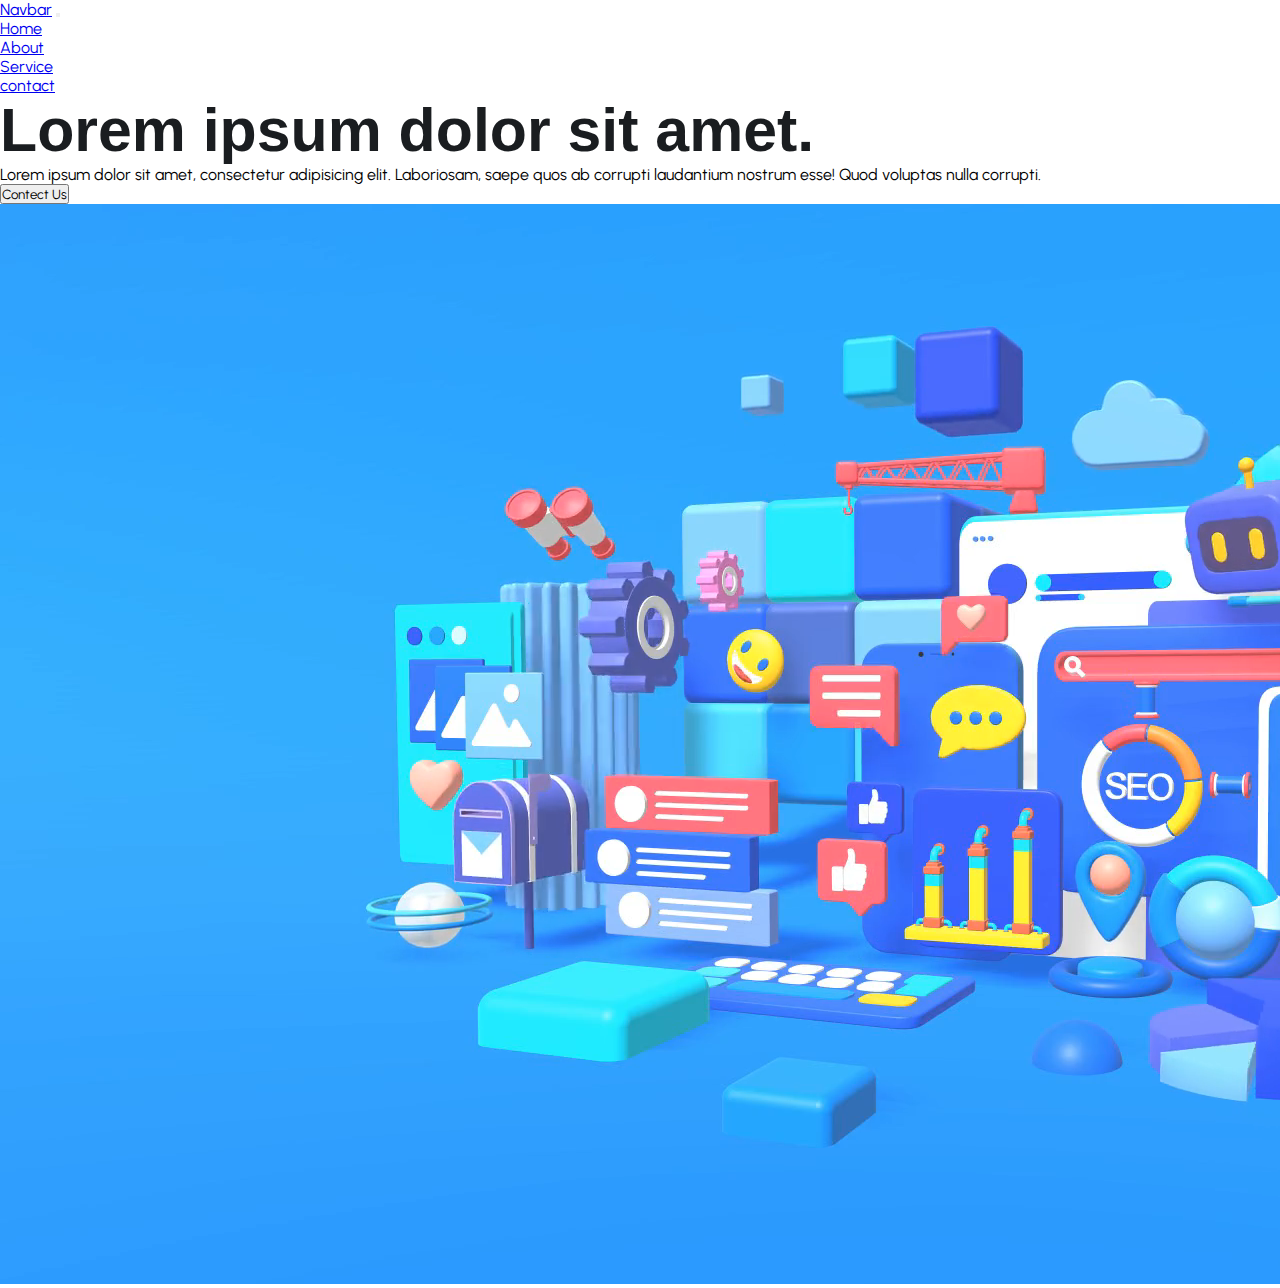
==== index.html @ aa3bf280 "first" ====
<!DOCTYPE html>
<html lang="en">
<head>
    <meta charset="UTF-8">
    <meta name="viewport" content="width=device-width, initial-scale=1.0">
    <title>Bootstrap demo</title>
    <link rel="stylesheet" href="style.css">
    <link href="https://cdn.jsdelivr.net/npm/bootstrap@5.3.0/dist/css/bootstrap.min.css" rel="stylesheet" integrity="sha384-9ndCyUaIbzAi2FUVXJi0CjmCapSmO7SnpJef0486qhLnuZ2cdeRhO02iuK6FUUVM" crossorigin="anonymous">

  </head>
</head>
<body>

    <nav class="navbar navbar-expand-lg bg-body-tertiary">
      <div class="container-fluid">
        <a class="navbar-brand" href="#">Navbar</a>
        <button class="navbar-toggler" type="button" data-bs-toggle="collapse" data-bs-target="#navbarSupportedContent" aria-controls="navbarSupportedContent" aria-expanded="false" aria-label="Toggle navigation">
          <span class="navbar-toggler-icon"></span>
        </button>
        <div class="collapse navbar-collapse" id="navbarSupportedContent">
          <ul class="navbar-nav ms-auto mb-2 mb-lg-0">
            <li class="nav-item">
              <a class="nav-link active" aria-current="page" href="#">Home</a>
            </li>
            <li class="nav-item">
              <a class="nav-link text-capitalize" href="#">About</a>
            </li>
            </li>
            <li class="nav-item">
              <a class="nav-link text-capitalize" href="#">Service</a>
            </li>
            </li>
            <li class="nav-item">
              <a class="nav-link text-capitalize" href="#">contact</a>
            </li>
            
          </ul>
          
        </div>
      </div>
    </nav>

    <!-- Hero Section -->
    <section class="bg-main bg-color hero-section">
      <div class="container">
        <div class="row">
          <div class="col-12 col-md-12 col-lg-6 d-flex flex-column justify-content-center align-items-center">
            <h1>Lorem ipsum dolor sit amet.</h1>
            <p>Lorem ipsum dolor sit amet, consectetur adipisicing elit. Laboriosam, saepe quos ab corrupti laudantium nostrum esse! Quod voluptas nulla corrupti.</p>

            <div class="text-center">
              <button class="text-capitalize" data-bs-toggle="tooltip" data-bs-title="Contact Now">Contect Us</button>
            </div>
          </div>

          <div class="col-12 col-md-12 col-lg-6">
            <div class="text-center">
              <video src="images/hero.mp4" loop muted autoplay></video>
            </div>
          </div>
        </div>
      </div>
    </section>


    <script src="https://cdn.jsdelivr.net/npm/bootstrap@5.3.0/dist/js/bootstrap.bundle.min.js" integrity="sha384-geWF76RCwLtnZ8qwWowPQNguL3RmwHVBC9FhGdlKrxdiJJigb/j/68SIy3Te4Bkz" crossorigin="anonymous"></script>

    <script>
      const tooltipTriggerList = document.querySelectorAll('[data-bs-toggle="tooltip"]')
      const tooltipList = [...tooltipTriggerList].map(tooltipTriggerEl => new bootstrap.Tooltip(tooltipTriggerEl))
    </script>
</body>
</html>
---- style.css ----
@import url('https://fonts.googleapis.com/css2?family=Poppins:wght@200;300;400;500;600;700;800;900&family=Urbanist:wght@100;200;300;400;500;600;700;800;900&display=swap');

*{
    margin: 0;
    padding: 0;
    box-sizing: border-box;
    font-family: 'Urbanist', sans-serif;
}

:root{
    --bs-dark-color: #1a1d20;
    --bs-dark-primary: #1c1c1c;
    --bs-main-color: #fff;
    --bs-primary-color: #c6c6c6;
    --secondary-color: #29a9fd;
    --bs-supporting-color: #c850C0;
}

h1,h2,h3,h4,h5{
    font-family: 'Lexend Deca', sans-serif;
    color: var(--bs-dark-color);
}

h1{
    font-size: 3.8rem;
}

h2{
    line-height: 3rem;
    font-weight: 600;
    font-size: 3.4rem;
}
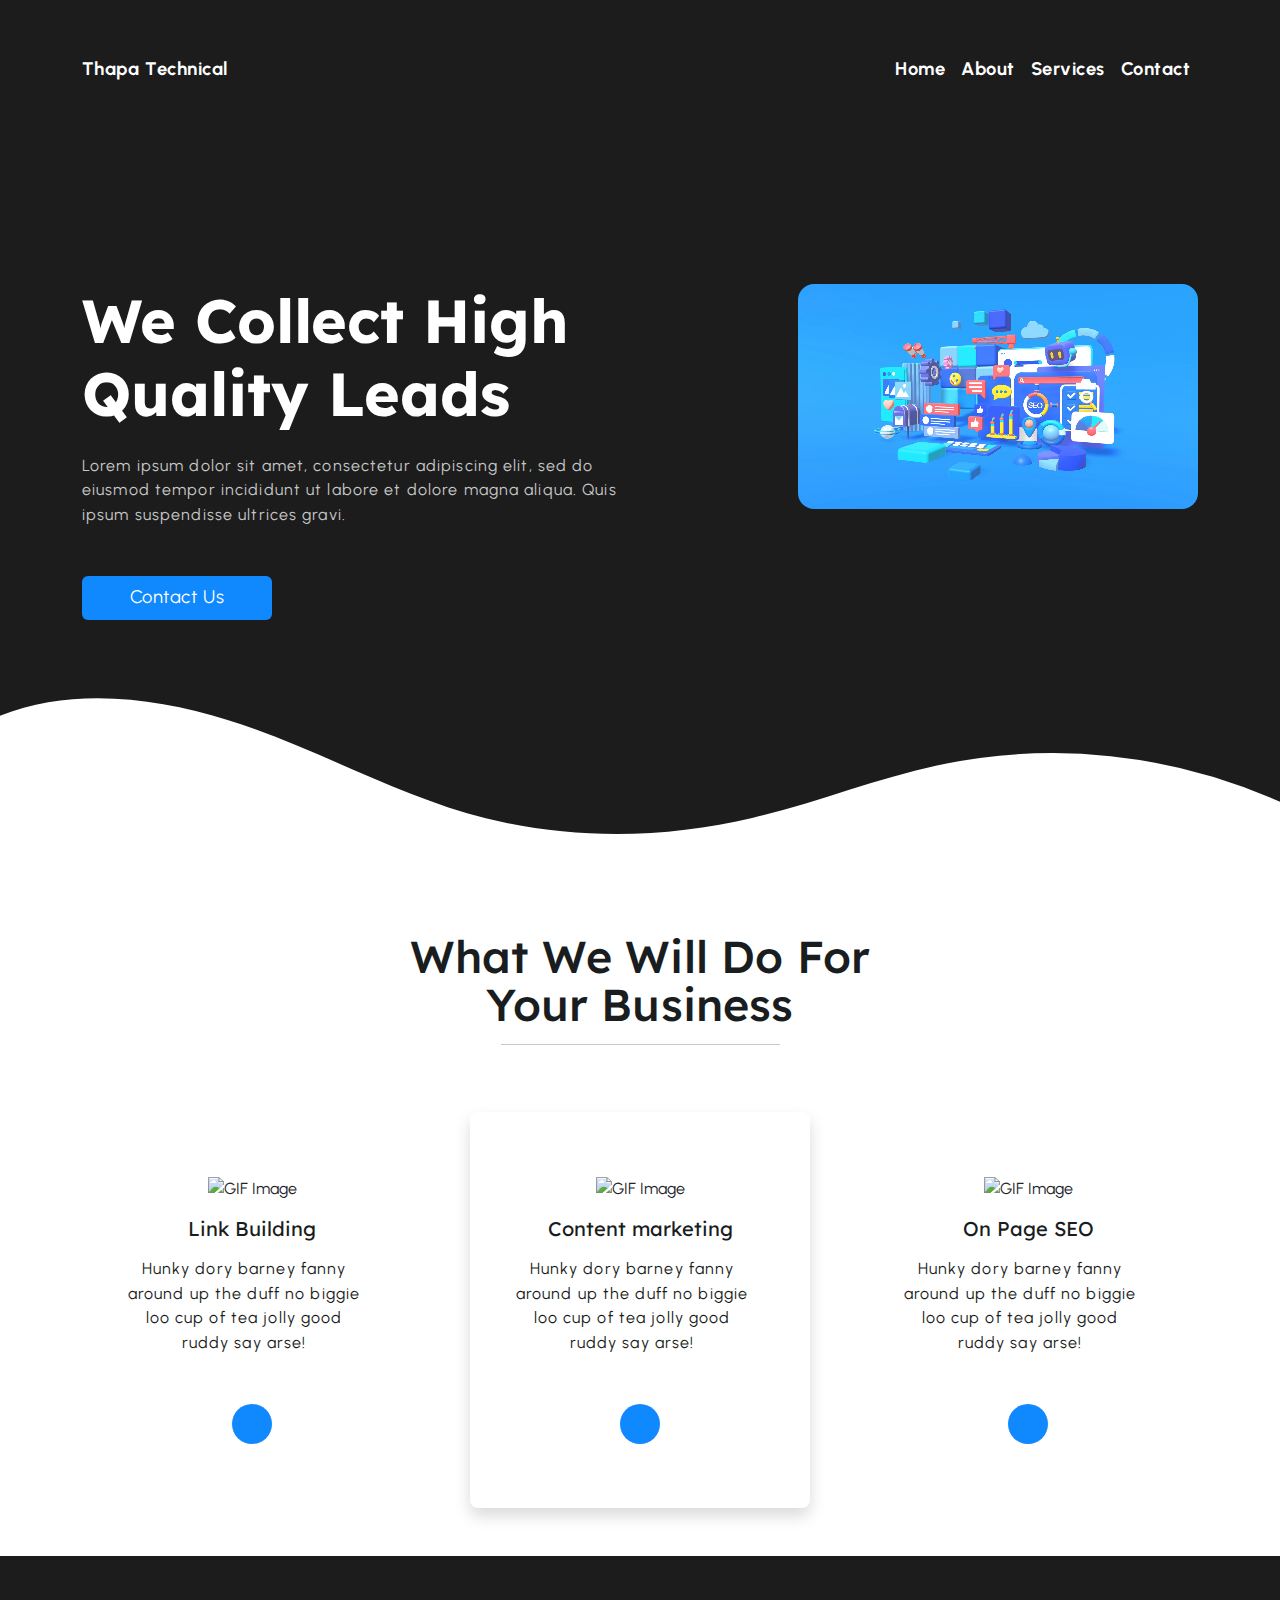
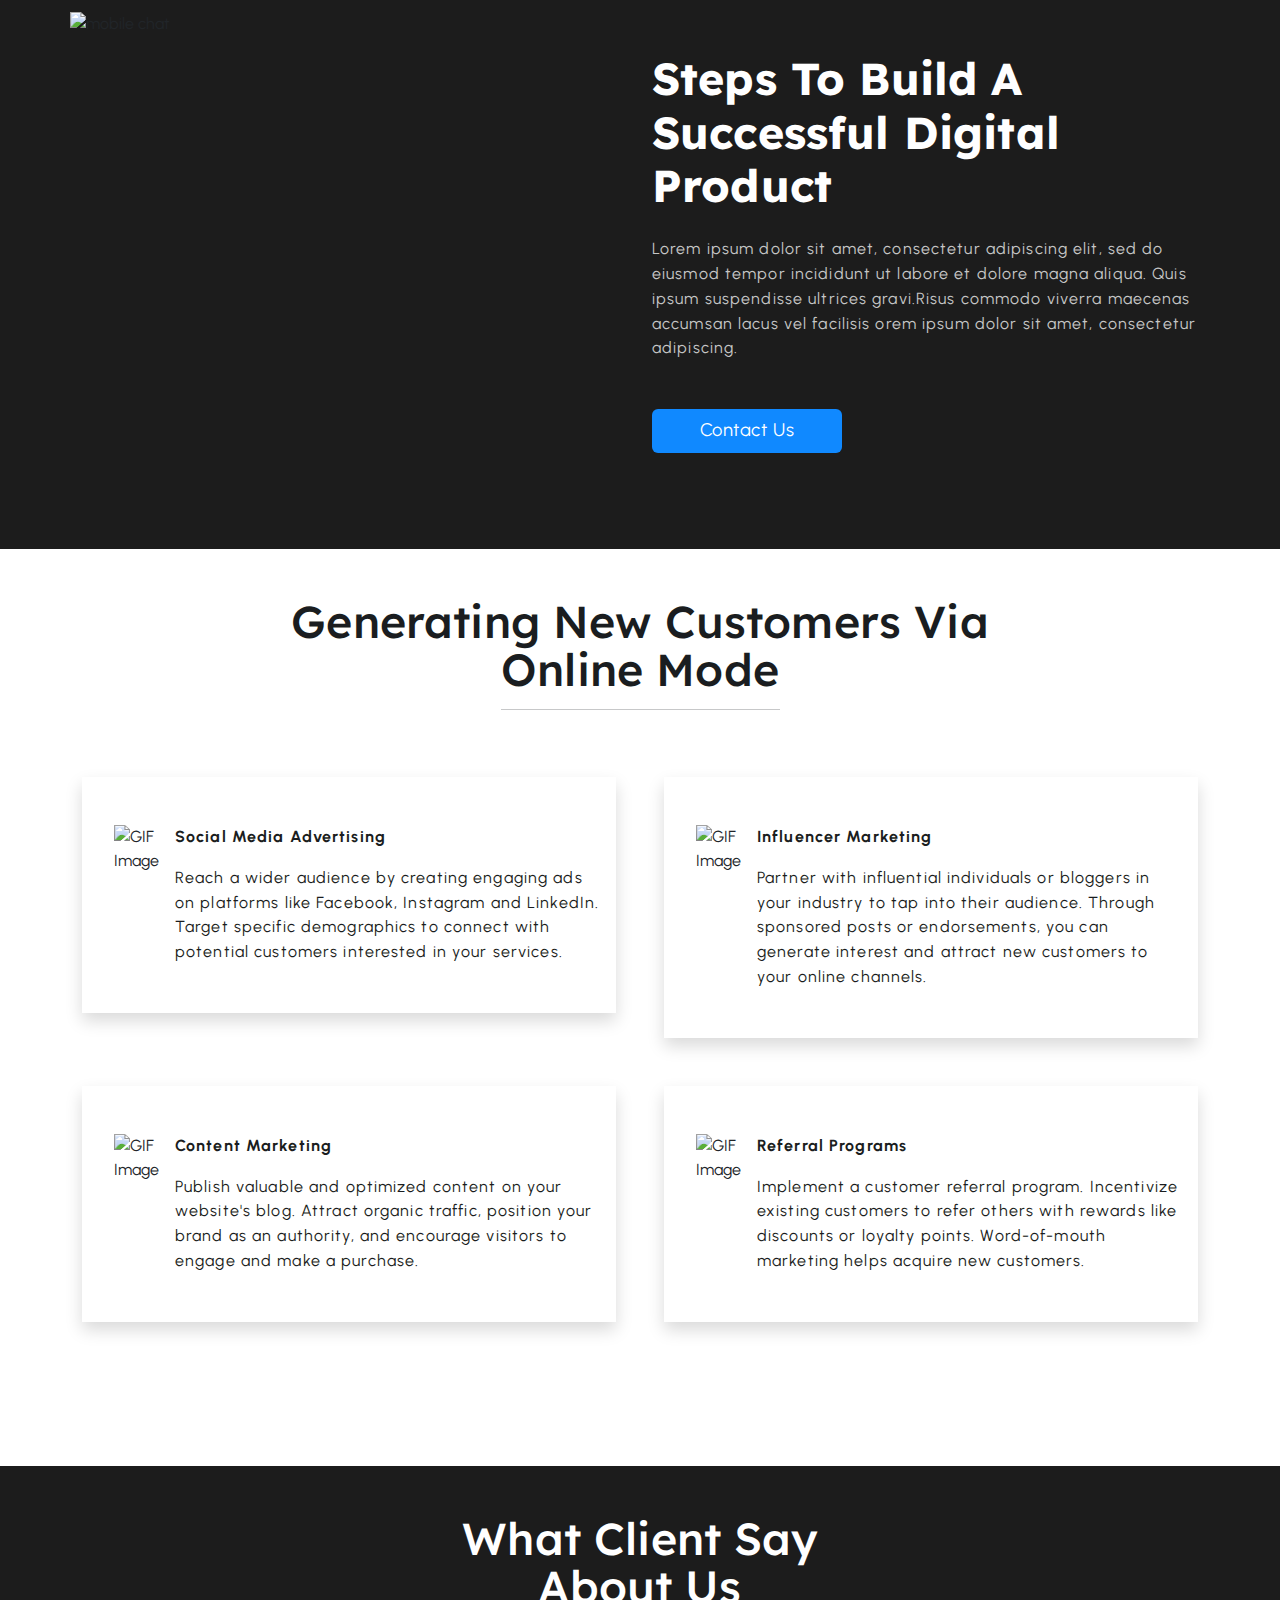
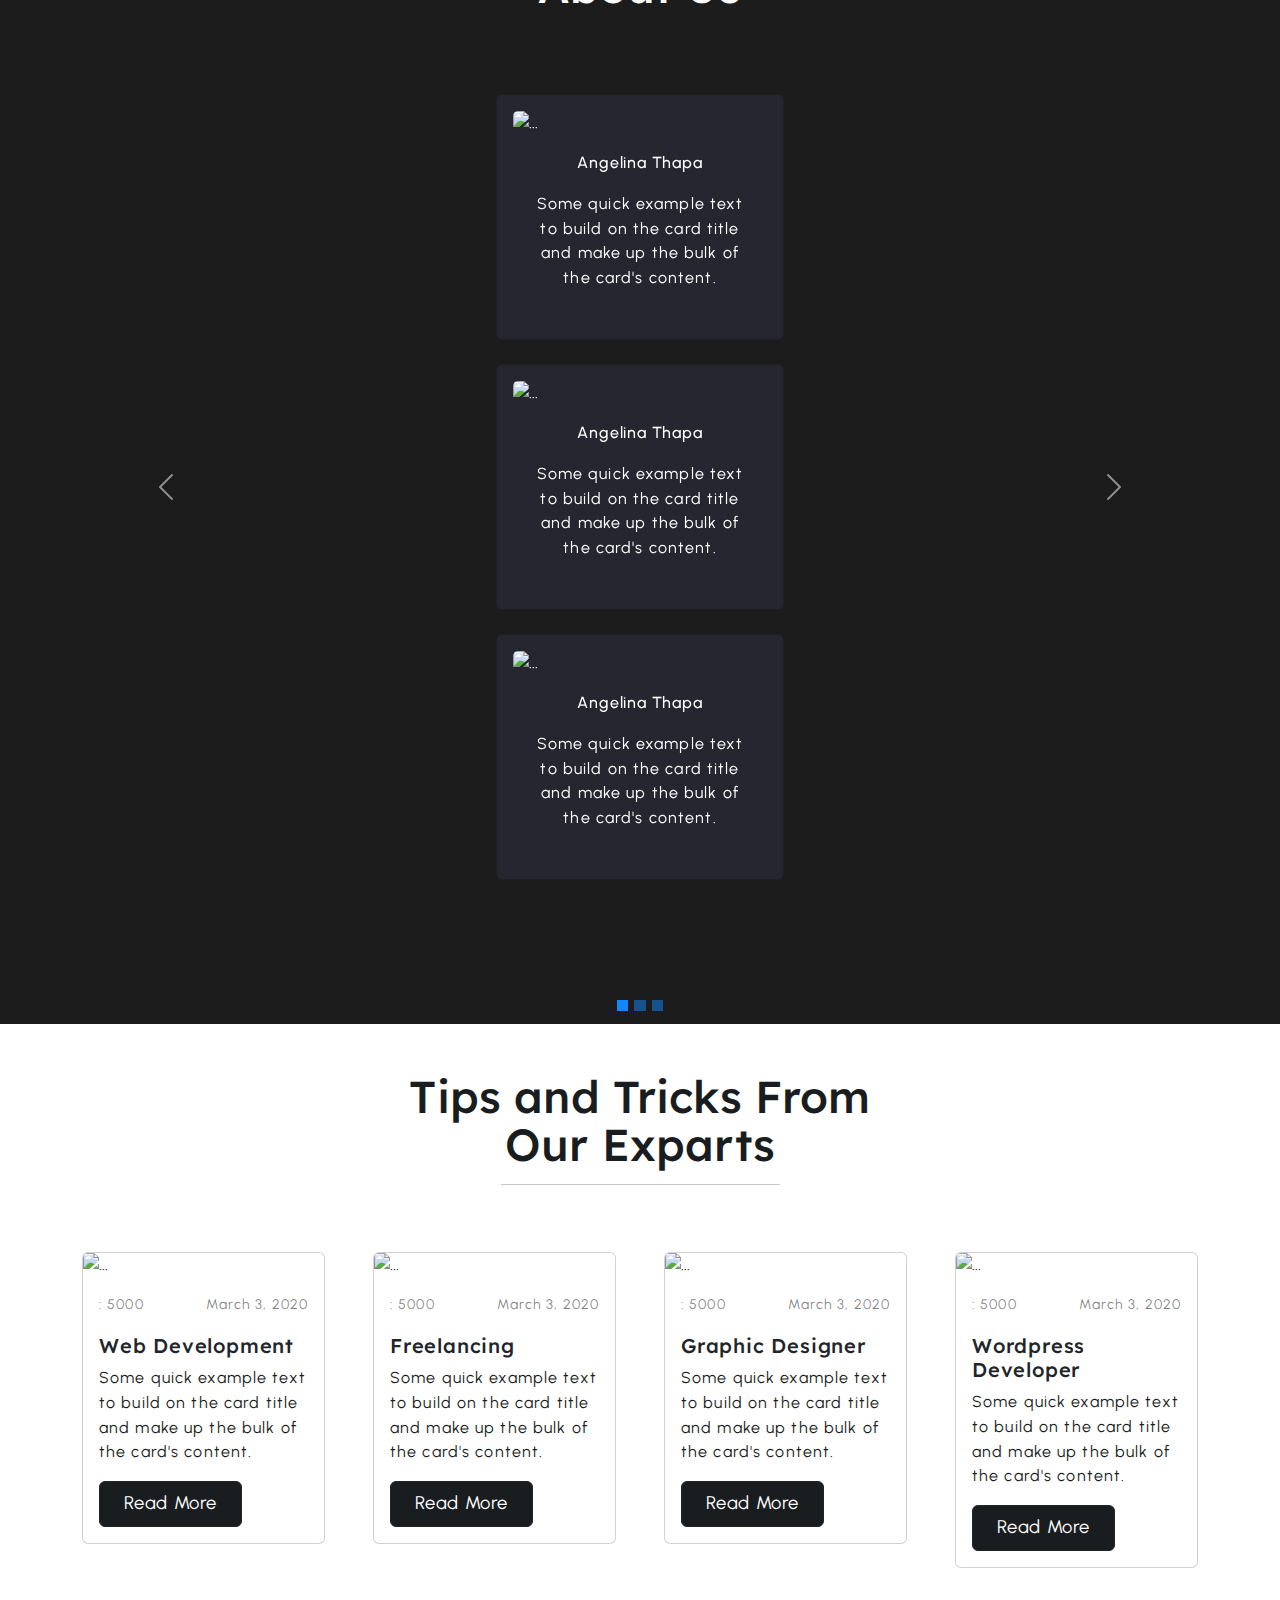
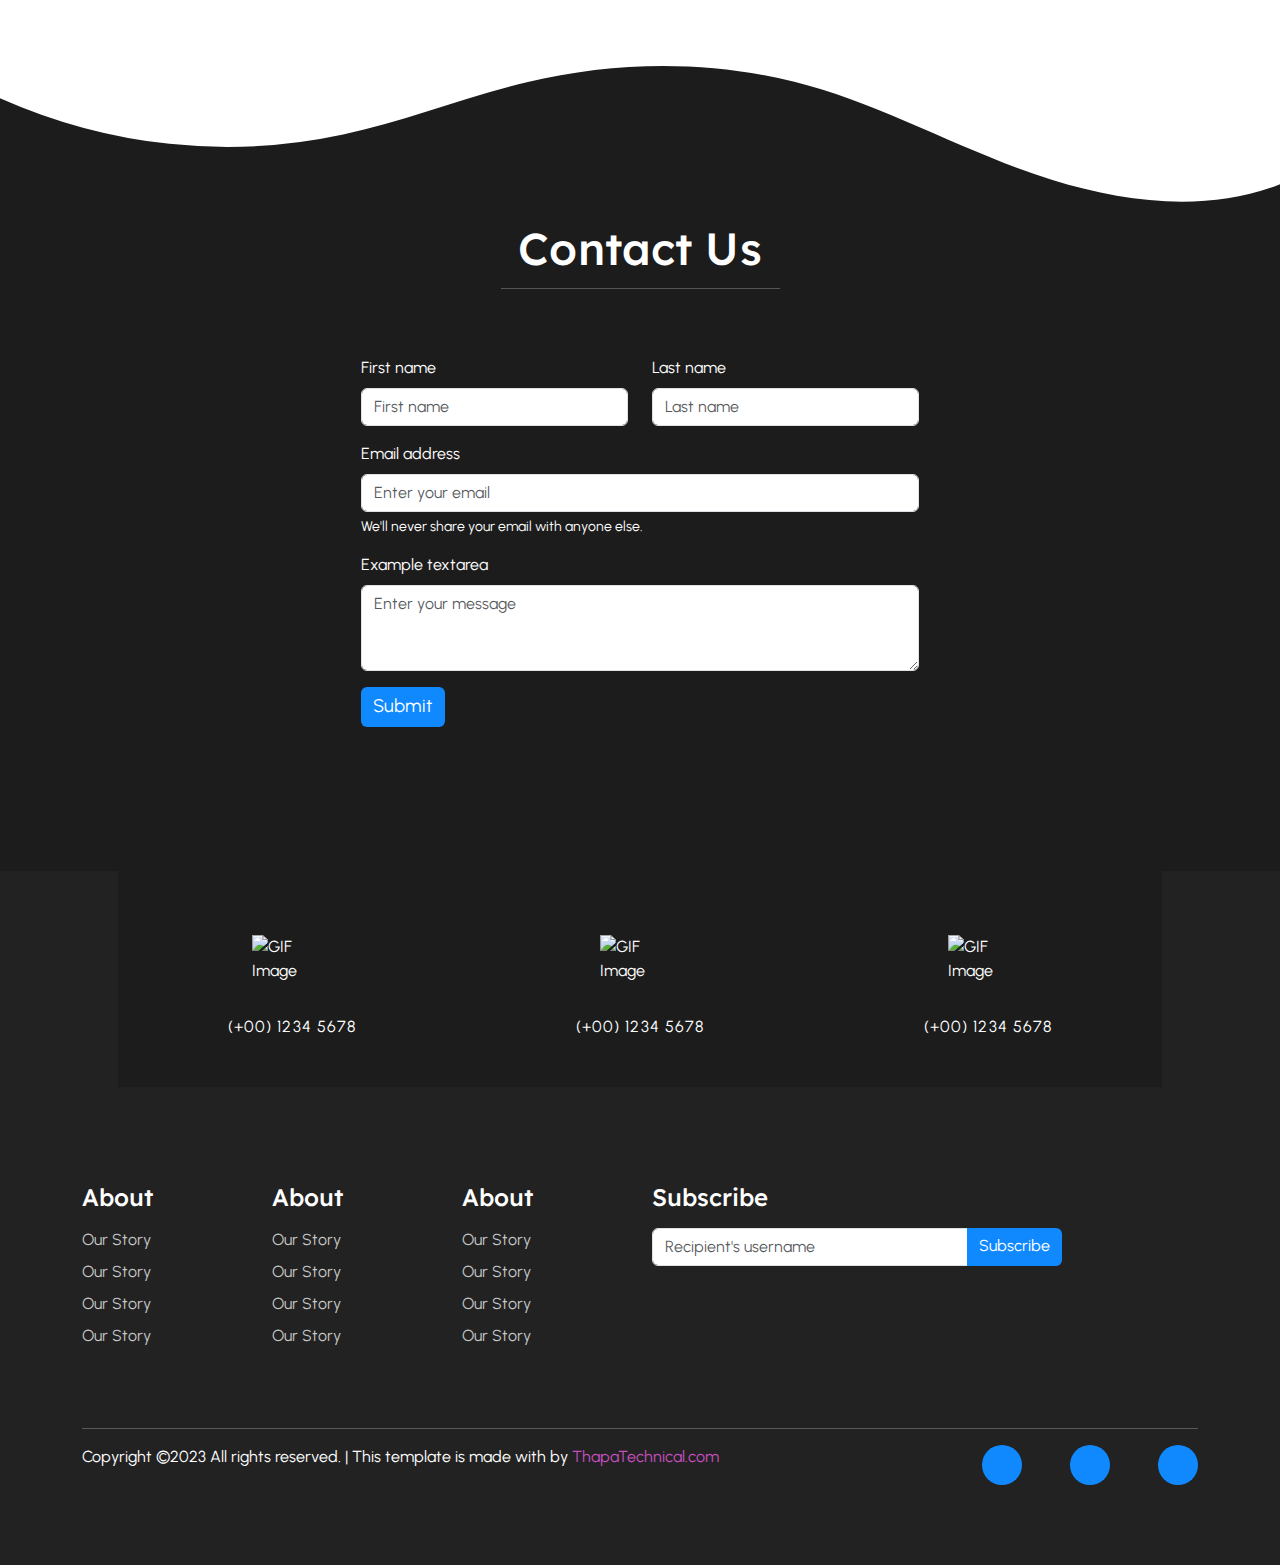
==== commit c7e07e7c: "successfully Completed" ====
--- a/index.html
+++ b/index.html
@@ -1,73 +1,832 @@
-<!DOCTYPE html>
+<!doctype html>
 <html lang="en">
 <head>
     <meta charset="UTF-8">
-    <meta name="viewport" content="width=device-width, initial-scale=1.0">
-    <title>Bootstrap demo</title>
-    <link rel="stylesheet" href="style.css">
-    <link href="https://cdn.jsdelivr.net/npm/bootstrap@5.3.0/dist/css/bootstrap.min.css" rel="stylesheet" integrity="sha384-9ndCyUaIbzAi2FUVXJi0CjmCapSmO7SnpJef0486qhLnuZ2cdeRhO02iuK6FUUVM" crossorigin="anonymous">
-
-  </head>
+    <meta content="width=device-width, user-scalable=no, initial-scale=1.0, maximum-scale=1.0, minimum-scale=1.0"
+          name="viewport">
+    <meta content="ie=edge" http-equiv="X-UA-Compatible">
+    <link href="./css/bootstrap.css" rel="stylesheet">
+    <link href="./css/style.css" rel="stylesheet">
+    <link crossorigin="anonymous" href="https://cdnjs.cloudflare.com/ajax/libs/font-awesome/6.4.0/css/all.min.css"
+          integrity="sha512-iecdLmaskl7CVkqkXNQ/ZH/XLlvWZOJyj7Yy7tcenmpD1ypASozpmT/E0iPtmFIB46ZmdtAc9eNBvH0H/ZpiBw=="
+          referrerpolicy="no-referrer" rel="stylesheet"/>
+
+    <title>Document</title>
 </head>
 <body>
 
-    <nav class="navbar navbar-expand-lg bg-body-tertiary">
-      <div class="container-fluid">
-        <a class="navbar-brand" href="#">Navbar</a>
-        <button class="navbar-toggler" type="button" data-bs-toggle="collapse" data-bs-target="#navbarSupportedContent" aria-controls="navbarSupportedContent" aria-expanded="false" aria-label="Toggle navigation">
-          <span class="navbar-toggler-icon"></span>
+<!--   plx download the images, gifs from Pixcap Website here http://bit.ly/3zJ49Q7 -->
+
+<nav class="navbar navbar-expand-lg bg-color py-4 pt-lg-5">
+    <div class="container">
+        <a class="navbar-brand text-white fw-bold" href="#">Thapa Technical</a>
+        <button aria-controls="navbarSupportedContent" aria-expanded="false" aria-label="Toggle navigation"
+                class="navbar-toggler"
+                data-bs-target="#navbarSupportedContent" data-bs-toggle="collapse" type="button">
+            <span class="navbar-toggler-icon"></span>
         </button>
         <div class="collapse navbar-collapse" id="navbarSupportedContent">
-          <ul class="navbar-nav ms-auto mb-2 mb-lg-0">
-            <li class="nav-item">
-              <a class="nav-link active" aria-current="page" href="#">Home</a>
-            </li>
-            <li class="nav-item">
-              <a class="nav-link text-capitalize" href="#">About</a>
-            </li>
-            </li>
-            <li class="nav-item">
-              <a class="nav-link text-capitalize" href="#">Service</a>
-            </li>
-            </li>
-            <li class="nav-item">
-              <a class="nav-link text-capitalize" href="#">contact</a>
-            </li>
-            
-          </ul>
-          
-        </div>
-      </div>
-    </nav>
-
-    <!-- Hero Section -->
-    <section class="bg-main bg-color hero-section">
-      <div class="container">
+            <ul class="navbar-nav ms-auto mb-2 mb-lg-0 ">
+                <li class=" nav-item">
+                    <a aria-current="page" class="nav-link active" href="#">Home</a>
+                </li>
+                <li class=" nav-item">
+                    <a class=" nav-link" href="#about">About</a>
+                </li>
+                <li class=" nav-item">
+                    <a class=" nav-link" href="#online_services">Services</a>
+                </li>
+                <li class=" nav-item">
+                    <a class=" nav-link" href="/contact.html">Contact</a>
+                </li>
+
+
+            </ul>
+
+        </div>
+    </div>
+</nav>
+
+<!--hero section-->
+
+<section class="bg-main bg-color hero-section">
+    <div class="container">
+        <div class="row mb-5 ">
+            <div class="d-flex flex-column align-items-start justify-content-center col-xl-6 xol-lg-6 col-md-12 col-12 order-1 order-lg-0 text-md-start text-center">
+                <h1 class=" text-capitalize fw-bolder text-white">
+                    We Collect High Quality Leads
+                </h1>
+                <p class="mt-3 mb-5  para-width text-light-grey ">
+                    Lorem ipsum dolor sit amet, consectetur adipiscing elit, sed do
+                    eiusmod tempor incididunt ut labore et dolore magna aliqua.
+                    Quis ipsum suspendisse ultrices gravi.
+                </p>
+
+                <div class="text-center w-100 text-md-start">
+                    <button class="btn btn-primary px-5 py-2 " data-bs-offset="0,5" data-bs-placement="top"
+                            data-bs-title="Get Best Services" data-bs-toggle="tooltip">Contact Us
+                    </button>
+                </div>
+
+            </div>
+
+            <div class="col-xl-6 xol-lg-6 col-md-12 col-12 order-0 order-lg-1 hero-image--section ">
+                <div class="text-md-end text-center mb-5">
+
+                    <video autoplay class="hero-video--section" loop muted src="./images/hero.mp4">
+                        Your browser does not support the video tag.
+                    </video>
+                </div>
+            </div>
+
+        </div>
+
+    </div>
+    <div class="custom-shape-divider-bottom-1684208460">
+        <svg data-name="Layer 1" preserveAspectRatio="none" viewBox="0 0 1200 120" xmlns="http://www.w3.org/2000/svg">
+            <path class="shape-fill"
+                  d="M321.39,56.44c58-10.79,114.16-30.13,172-41.86,82.39-16.72,168.19-17.73,250.45-.39C823.78,31,906.67,72,985.66,92.83c70.05,18.48,146.53,26.09,214.34,3V0H0V27.35A600.21,600.21,0,0,0,321.39,56.44Z"></path>
+        </svg>
+    </div>
+</section>
+
+
+<!--hero section end -->
+
+<!--service section-->
+
+<section class=" services-section">
+    <div class="container text-center common-title fw-bold">
+        <h2 class="common-heading">What We Will Do For <br> Your Business</h2>
+        <hr class="w-25 mx-auto ">
+    </div>
+
+    <!--   plx download the images, gifs from Pixcap Website here http://bit.ly/3zJ49Q7 -->
+
+    <div class="container mt-5">
+        <div class="row g-5 ">
+            <div class="col-xxl-4 col-lg-4 col-12 ">
+                <div class=" card-box rounded-2 p-5 text-center">
+                    <img alt="GIF Image" class="img-fluid"
+                         src="./images/link.gif"
+                         width="200px">
+
+                    <h5 class="my-3 fw-normal "> Link Building</h5>
+                    <p class="pe-3 mb-5">
+                        Hunky dory barney fanny around up the duff no biggie loo cup of tea jolly good ruddy say arse!
+                    </p>
+                    <div class="  d-flex justify-content-center align-items-center ">
+                        <a class="icon-span d-flex justify-content-center align-items-center rounded-circle mb-3"
+                           href="/service.html">
+                            <i class="fa-solid fa-arrow-right"> </i>
+                        </a>
+                    </div>
+                </div>
+            </div>
+
+            <div class="col-xxl-4 col-lg-4 col-12  ">
+                <div class=" card-box rounded-2 p-5 text-center shadow">
+                    <img
+                          alt="GIF Image" class="img-fluid"
+                         src="./images/speaker.gif" width="200px">
+
+                    <h5 class="my-3 fw-normal"> Content marketing </h5>
+                    <p class="pe-3 mb-5">
+                        Hunky dory barney fanny around up the duff no biggie loo cup of tea jolly good ruddy say arse!
+                    </p>
+                    <div class="  d-flex justify-content-center align-items-center ">
+                        <a class="icon-span d-flex justify-content-center align-items-center rounded-circle mb-3"
+                           href="/service.html">
+                            <i class="fa-solid fa-arrow-right"> </i>
+                        </a>
+                    </div>
+                </div>
+            </div>
+
+            <div class="col-xxl-4 col-lg-4 col-12 ">
+                <div class=" card-box rounded-2 p-5 text-center">
+                    <img
+                            alt="GIF Image" class="img-fluid"
+                         src="./images/seo.gif" width="200px">
+                    <h5 class="my-3 fw-normal "> On Page SEO </h5>
+                    <p class="pe-3 mb-5">
+                        Hunky dory barney fanny around up the duff no biggie loo cup of tea jolly good ruddy say arse!
+                    </p>
+                    <div class="  d-flex justify-content-center align-items-center ">
+                        <a class="icon-span d-flex justify-content-center align-items-center rounded-circle mb-3"
+                           href="/service.html">
+                            <i class="fa-solid fa-arrow-right"> </i>
+                        </a>
+                    </div>
+                </div>
+            </div>
+        </div>
+    </div>
+
+</section>
+
+<!--service section-->
+
+<section class="more-info-section bg-color">
+
+    <section class="container ">
         <div class="row">
-          <div class="col-12 col-md-12 col-lg-6 d-flex flex-column justify-content-center align-items-center">
-            <h1>Lorem ipsum dolor sit amet.</h1>
-            <p>Lorem ipsum dolor sit amet, consectetur adipisicing elit. Laboriosam, saepe quos ab corrupti laudantium nostrum esse! Quod voluptas nulla corrupti.</p>
-
-            <div class="text-center">
-              <button class="text-capitalize" data-bs-toggle="tooltip" data-bs-title="Contact Now">Contect Us</button>
-            </div>
-          </div>
-
-          <div class="col-12 col-md-12 col-lg-6">
-            <div class="text-center">
-              <video src="images/hero.mp4" loop muted autoplay></video>
-            </div>
-          </div>
-        </div>
-      </div>
+            <div class="col-xl-6 xol-lg-6 col-md-12 col-12 img-section">
+                <figure>
+                    <img
+                            alt="mobile chat" class="img-fluid" width="100px"
+                         src="./images/phone.gif">
+                </figure>
+            </div>
+
+            <div class="col-xl-6 xol-lg-6 col-md-12 col-12  d-flex flex-column justify-content-center align-items-start ">
+
+                <h1 class="common-heading text-capitalize fw-bolder text-white">
+                    Steps to Build a <br> Successful Digital Product
+                </h1>
+                <p class="mt-3 mb-5 para-width text-light-grey">
+                    Lorem ipsum dolor sit amet, consectetur adipiscing elit, sed do
+                    eiusmod tempor incididunt ut labore et dolore magna aliqua.
+                    Quis ipsum suspendisse ultrices gravi.Risus commodo viverra maecenas accumsan lacus vel facilisis
+                    orem ipsum dolor sit amet, consectetur adipiscing.
+                </p>
+
+                <button class="btn btn-primary px-5 py-2">Contact Us</button>
+            </div>
+
+
+        </div>
     </section>
-
-
-    <script src="https://cdn.jsdelivr.net/npm/bootstrap@5.3.0/dist/js/bootstrap.bundle.min.js" integrity="sha384-geWF76RCwLtnZ8qwWowPQNguL3RmwHVBC9FhGdlKrxdiJJigb/j/68SIy3Te4Bkz" crossorigin="anonymous"></script>
-
-    <script>
-      const tooltipTriggerList = document.querySelectorAll('[data-bs-toggle="tooltip"]')
-      const tooltipList = [...tooltipTriggerList].map(tooltipTriggerEl => new bootstrap.Tooltip(tooltipTriggerEl))
-    </script>
+</section>
+
+<section class="common-section business-section" id="online_services">
+    <div class="container text-center fw-bold common-title">
+        <h2 class="common-heading">Generating New Customers Via <br>Online Mode</h2>
+        <hr class="w-25 mx-auto ">
+    </div>
+
+    <div class="container">
+        <div class="row g-5">
+            <div class="col-xl-6 col-md-12 ">
+                <div class="d-flex  px-3 py-5 shadow ">
+                    <!--                    <i class="bg-theme fa-solid d-md-block d-none fa-folder-tree align-self-center fa-3x px-5"></i>-->
+                    <img
+                            alt="GIF Image" class=" d-md-block d-none  img-fluid mx-3"
+                         src="./images/phone.gif"
+                         width="150px">
+
+                    <div class="row ">
+                        <p class="mb-3 fw-bolder">Social Media Advertising </p>
+                        <p> Reach a wider audience by creating engaging ads on platforms like Facebook, Instagram and
+                            LinkedIn. Target specific demographics to connect with potential customers interested in
+                            your services. </p>
+                    </div>
+                </div>
+            </div>
+
+            <div class="col-xl-6 col-md-12 ">
+                <div class="d-flex  px-3 py-5 shadow ">
+<!--                             plx download the images, gifs from here http://bit.ly/3zJ49Q7 -->
+                    <img
+                    alt="GIF Image" class=" d-md-block d-none  img-fluid mx-3"
+                         src="./images/online.gif"
+                         width="150px">
+
+                    <div class="row ">
+                        <p class="mb-3 fw-bolder">Influencer Marketing </p>
+                        <p>Partner with influential individuals or bloggers in your industry to tap into their audience.
+                            Through sponsored posts or endorsements, you can generate interest and attract new customers
+                            to your online channels. </p>
+                    </div>
+                </div>
+            </div>
+
+            <div class="col-xl-6 col-md-12 ">
+                <div class="d-flex  px-3 py-5 shadow ">
+                    <img alt="GIF Image" class=" d-md-block d-none  img-fluid mx-3"
+                         src="./images/online.gif"
+                         width="150px">
+
+                    <div class="row ">
+                        <p class="mb-3 fw-bolder">Content Marketing </p>
+                        <p>Publish valuable and optimized content on your website's blog. Attract organic traffic,
+                            position your brand as an authority, and encourage visitors to engage and make a
+                            purchase. </p>
+                    </div>
+                </div>
+            </div>
+
+            <div class="col-xl-6 col-md-12 ">
+                <div class="d-flex  px-3 py-5 shadow ">
+                    <img
+                          alt="GIF Image" class=" d-md-block d-none  img-fluid mx-3"
+                         src="./images/phone.gif"
+                         width="150px">
+
+                    <div class="row ">
+                        <p class="mb-3 fw-bolder">Referral Programs</p>
+                        <p>Implement a customer referral program. Incentivize existing customers to refer others with
+                            rewards like discounts or loyalty points. Word-of-mouth marketing helps acquire new
+                            customers.</p>
+                    </div>
+                </div>
+            </div>
+        </div>
+    </div>
+
+</section>
+
+
+<!--testimonial section -->
+<section class="common-section mb-5 pt-5 bg-color" id="about">
+    <div class="container text-center common-title  ">
+        <h2 class="common-heading text-white">What Client Say<br>About Us</h2>
+        <hr class="w-25 mx-auto">
+    </div>
+
+    <!--   plx download the images, gifs from Pixcap Website here http://bit.ly/3zJ49Q7 -->
+
+    <div class="container">
+        <div class="carousel slide" data-bs-ride="true" id="carouselExampleIndicators">
+            <div class="carousel-indicators">
+                <button aria-current="true" aria-label="Slide 1" class="active" data-bs-slide-to="0"
+                        data-bs-target="#carouselExampleIndicators" type="button"></button>
+                <button aria-label="Slide 2" data-bs-slide-to="1" data-bs-target="#carouselExampleIndicators"
+                        type="button"></button>
+                <button aria-label="Slide 3" data-bs-slide-to="2" data-bs-target="#carouselExampleIndicators"
+                        type="button"></button>
+            </div>
+
+            <div class="carousel-inner">
+                <div class="carousel-item active">
+                    <div class="row g-4">
+                        <div class="col-xxl-4">
+                            <div class="d-flex justify-content-center align-items-center">
+                                <div class="card  p-3" style="width: 18rem; ">
+                                    <img alt="..."
+                                         class="card-img-top"
+                                         src="https://images.pexels.com/photos/3763188/pexels-photo-3763188.jpeg?auto=compress&cs=tinysrgb&w=1260&h=750&dpr=1">
+                                    <div class="card-body text-center">
+                                        <p class="card-title  mb-3 ">Angelina Thapa</p>
+                                        <p class="card-text ">Some quick example text to build on the card title and
+                                            make
+                                            up
+                                            the bulk of the card's content.</p>
+                                        <div class=" mt-3 d-flex justify-content-center">
+                                            <i class="fa-solid fa-star"></i>
+                                            <i class="fa-solid fa-star"></i>
+                                            <i class="fa-solid fa-star"></i>
+                                            <i class="fa-solid fa-star"></i>
+                                            <i class="far fa-star"></i>
+                                        </div>
+                                    </div>
+                                </div>
+                            </div>
+                        </div>
+
+                        <div class="col-xxl-4">
+                            <div class="d-flex justify-content-center align-items-center">
+                                <div class="card  p-3" style="width: 18rem;">
+                                    <img alt="..."
+                                         class="card-img-top"
+                                         src="https://images.pexels.com/photos/3763188/pexels-photo-3763188.jpeg?auto=compress&cs=tinysrgb&w=1260&h=750&dpr=1">
+                                    <div class="card-body text-center">
+                                        <p class="card-title  mb-3">Angelina Thapa</p>
+                                        <p class="card-text">Some quick example text to build on the card title and make
+                                            up
+                                            the bulk of the card's content.</p>
+                                        <div class=" mt-3 d-flex justify-content-center">
+                                            <i class="fa-solid fa-star"></i>
+                                            <i class="fa-solid fa-star"></i>
+                                            <i class="fa-solid fa-star"></i>
+                                            <i class="fa-solid fa-star"></i>
+                                            <i class="far fa-star"></i>
+                                        </div>
+                                    </div>
+                                </div>
+                            </div>
+                        </div>
+
+                        <div class="col-xxl-4">
+                            <div class="d-flex justify-content-center align-items-center">
+                                <div class="card  p-3" style="width: 18rem;">
+                                    <img alt="..."
+                                         class="card-img-top"
+                                         src="https://images.pexels.com/photos/3763188/pexels-photo-3763188.jpeg?auto=compress&cs=tinysrgb&w=1260&h=750&dpr=1">
+                                    <div class="card-body text-center">
+                                        <p class="card-title  mb-3">Angelina Thapa</p>
+                                        <p class="card-text">Some quick example text to build on the card title and make
+                                            up
+                                            the bulk of the card's content.</p>
+                                        <div class=" mt-3 d-flex justify-content-center">
+                                            <i class="fa-solid fa-star"></i>
+                                            <i class="fa-solid fa-star"></i>
+                                            <i class="fa-solid fa-star"></i>
+                                            <i class="fa-solid fa-star"></i>
+                                            <i class="far fa-star"></i>
+                                        </div>
+                                    </div>
+                                </div>
+                            </div>
+                        </div>
+                    </div>
+
+                </div>
+                <div class="carousel-item">
+                    <div class="row g-4">
+                        <div class="col-xxl-4">
+                            <div class="d-flex justify-content-center align-items-center">
+                                <div class="card  p-3" style="width: 18rem;">
+                                    <img alt="..."
+                                         class="card-img-top"
+                                         src="https://images.pexels.com/photos/3763188/pexels-photo-3763188.jpeg?auto=compress&cs=tinysrgb&w=1260&h=750&dpr=1">
+                                    <div class="card-body text-center">
+                                        <p class="card-title  mb-3">Angelina Thapa</p>
+                                        <p class="card-text">Some quick example text to build on the card title and make
+                                            up
+                                            the bulk of the card's content.</p>
+                                        <div class=" mt-3 d-flex justify-content-center">
+                                            <i class="fa-solid fa-star"></i>
+                                            <i class="fa-solid fa-star"></i>
+                                            <i class="fa-solid fa-star"></i>
+                                            <i class="fa-solid fa-star"></i>
+                                            <i class="far fa-star"></i>
+                                        </div>
+                                    </div>
+                                </div>
+                            </div>
+                        </div>
+
+                        <div class="col-xxl-4">
+                            <div class="d-flex justify-content-center align-items-center">
+                                <div class="card  p-3" style="width: 18rem;">
+                                    <img alt="..."
+                                         class="card-img-top"
+                                         src="https://images.pexels.com/photos/3763188/pexels-photo-3763188.jpeg?auto=compress&cs=tinysrgb&w=1260&h=750&dpr=1">
+                                    <div class="card-body text-center">
+                                        <p class="card-title  mb-3">Angelina Thapa</p>
+                                        <p class="card-text">Some quick example text to build on the card title and make
+                                            up
+                                            the bulk of the card's content.</p>
+                                        <div class=" mt-3 d-flex justify-content-center">
+                                            <i class="fa-solid fa-star"></i>
+                                            <i class="fa-solid fa-star"></i>
+                                            <i class="fa-solid fa-star"></i>
+                                            <i class="fa-solid fa-star"></i>
+                                            <i class="far fa-star"></i>
+                                        </div>
+                                    </div>
+                                </div>
+                            </div>
+                        </div>
+
+                        <div class="col-xxl-4">
+                            <div class="d-flex justify-content-center align-items-center">
+                                <div class="card  p-3" style="width: 18rem;">
+                                    <img alt="..."
+                                         class="card-img-top"
+                                         src="https://images.pexels.com/photos/3763188/pexels-photo-3763188.jpeg?auto=compress&cs=tinysrgb&w=1260&h=750&dpr=1">
+                                    <div class="card-body text-center">
+                                        <p class="card-title  mb-3">Angelina Thapa</p>
+                                        <p class="card-text">Some quick example text to build on the card title and make
+                                            up
+                                            the bulk of the card's content.</p>
+                                        <div class=" mt-3 d-flex justify-content-center">
+                                            <i class="fa-solid fa-star"></i>
+                                            <i class="fa-solid fa-star"></i>
+                                            <i class="fa-solid fa-star"></i>
+                                            <i class="fa-solid fa-star"></i>
+                                            <i class="far fa-star"></i>
+                                        </div>
+                                    </div>
+                                </div>
+                            </div>
+                        </div>
+                    </div>
+                </div>
+                <div class="carousel-item">
+                    <div class="row g-4">
+                        <div class="col-xxl-4">
+                            <div class="d-flex justify-content-center align-items-center">
+                                <div class="card  p-3" style="width: 18rem;">
+                                    <img alt="..."
+                                         class="card-img-top"
+                                         src="https://images.pexels.com/photos/3763188/pexels-photo-3763188.jpeg?auto=compress&cs=tinysrgb&w=1260&h=750&dpr=1">
+                                    <div class="card-body text-center">
+                                        <p class="card-title  mb-3">Angelina Thapa</p>
+                                        <p class="card-text">Some quick example text to build on the card title and make
+                                            up
+                                            the bulk of the card's content.</p>
+                                        <div class=" mt-3 d-flex justify-content-center">
+                                            <i class="fa-solid fa-star"></i>
+                                            <i class="fa-solid fa-star"></i>
+                                            <i class="fa-solid fa-star"></i>
+                                            <i class="fa-solid fa-star"></i>
+                                            <i class="far fa-star"></i>
+                                        </div>
+                                    </div>
+                                </div>
+                            </div>
+                        </div>
+
+                        <div class="col-xxl-4">
+                            <div class="d-flex justify-content-center align-items-center">
+                                <div class="card  p-3" style="width: 18rem;">
+                                    <img alt="..."
+                                         class="card-img-top"
+                                         src="https://images.pexels.com/photos/3763188/pexels-photo-3763188.jpeg?auto=compress&cs=tinysrgb&w=1260&h=750&dpr=1">
+                                    <div class="card-body text-center">
+                                        <p class="card-title  mb-3">Angelina Thapa</p>
+                                        <p class="card-text">Some quick example text to build on the card title and make
+                                            up
+                                            the bulk of the card's content.</p>
+                                        <div class="d-flex justify-content-center">
+                                            <i class="fa-solid fa-star"></i>
+                                            <i class="fa-solid fa-star"></i>
+                                            <i class="fa-solid fa-star"></i>
+                                            <i class="fa-solid fa-star"></i>
+                                            <i class="far fa-star"></i>
+                                        </div>
+                                    </div>
+                                </div>
+                            </div>
+                        </div>
+
+                        <div class="col-xxl-4">
+                            <div class="d-flex justify-content-center align-items-center">
+                                <div class="card  p-3" style="width: 18rem;">
+                                    <img alt="..."
+                                         class="card-img-top"
+                                         src="https://images.pexels.com/photos/3763188/pexels-photo-3763188.jpeg?auto=compress&cs=tinysrgb&w=1260&h=750&dpr=1">
+                                    <div class="card-body text-center">
+                                        <p class="card-title  mb-3">Angelina Thapa</p>
+                                        <p class="card-text">Some quick example text to build on the card title and make
+                                            up
+                                            the bulk of the card's content.</p>
+                                        <div class="d-flex justify-content-center">
+                                            <i class="fa-solid fa-star"></i>
+                                            <i class="fa-solid fa-star"></i>
+                                            <i class="fa-solid fa-star"></i>
+                                            <i class="fa-solid fa-star"></i>
+                                            <i class="far fa-star"></i>
+                                        </div>
+                                    </div>
+                                </div>
+                            </div>
+                        </div>
+                    </div>
+                </div>
+            </div>
+            <button class="carousel-control-prev" data-bs-slide="prev" data-bs-target="#carouselExampleIndicators"
+                    type="button">
+                <span aria-hidden="true" class="carousel-control-prev-icon"></span>
+                <span class="visually-hidden">Previous</span>
+            </button>
+            <button class="carousel-control-next" data-bs-slide="next" data-bs-target="#carouselExampleIndicators"
+                    type="button">
+                <span aria-hidden="true" class="carousel-control-next-icon"></span>
+                <span class="visually-hidden">Next</span>
+            </button>
+        </div>
+    </div>
+
+
+</section>
+
+
+<!--testimonail section ends-->
+
+<!--Pricing section -->
+<section class="common-section blog-section">
+    <div class="common-heading container text-center common-title  ">
+        <h2 class="common-heading">Tips and Tricks From <br>Our Exparts</h2>
+        <hr class="w-25 mx-auto">
+    </div>
+
+    <div class="container my-5">
+        <div class="row g-5  ">
+            <div class="col-xl-3 col-md-6 col-12 ">
+                <div class="d-flex justify-content-center align-items-center">
+                    <div class="card" style="width: 18rem;">
+                        <img alt="..." class="card-img-top"
+                             src="./images/1.png">
+                        <div class="card-body">
+                            <div class="d-flex justify-content-between">
+
+                                <p class="small text-grey "><i class="fa-solid fa-book-open-reader"></i> : 5000 </p>
+                                <p class="small text-grey "> March 3, 2020 </p>
+                            </div>
+                            <h5 class="card-title mt-3">Web Development</h5>
+
+                            <p class="card-text mt-2 mb-3">Some quick example text to build on the card title and make
+                                up the bulk of
+                                the card's content.</p>
+                            <a class="px-4 py-2 btn btn-dark" href="#">Read More</a>
+                        </div>
+                    </div>
+                </div>
+            </div>
+
+            <div class="col-xl-3 col-md-6 col-12 ">
+                <div class="d-flex justify-content-center align-items-center">
+                    <div class="card" style="width: 18rem;">
+                        <img alt="..."
+                        class="card-img-top"
+                             src="./images/2.png">
+                        <div class="card-body">
+                            <div class="d-flex justify-content-between">
+
+                                <p class="small text-grey "><i class="fa-solid fa-book-open-reader"></i> : 5000 </p>
+                                <p class="small text-grey "> March 3, 2020 </p>
+                            </div>
+                            <h5 class=" mt-3 card-title">Freelancing</h5>
+                            <p class="card-text mt-2 mb-3">Some quick example text to build on the card title and make
+                                up the bulk of
+                                the card's content.</p>
+                            <a class="px-4 py-2 btn btn-dark" href="#">Read More</a>
+                        </div>
+                    </div>
+                </div>
+            </div>
+
+            <div class="col-xl-3 col-md-6 col-12 ">
+                <div class="d-flex justify-content-center align-items-center">
+                    <div class="card" style="width: 18rem;">
+                        <img alt="..."
+
+                             plx download the images, gifs from here class="card-img-top"
+                             src="./images/3.png">
+                        <div class="card-body">
+                            <div class="d-flex justify-content-between">
+
+                                <p class="small text-grey "><i class="fa-solid fa-book-open-reader"></i> : 5000 </p>
+                                <p class="small text-grey "> March 3, 2020 </p>
+                            </div>
+                            <h5 class=" mt-3 card-title">Graphic Designer</h5>
+                            <p class="card-text mt-2 mb-3">Some quick example text to build on the card title and make
+                                up the bulk of
+                                the card's content.</p>
+                            <a class="px-4 py-2 btn btn-dark " href="#">Read More</a>
+                        </div>
+                    </div>
+                </div>
+            </div>
+            <div class="col-xl-3 col-md-6 col-12 ">
+                <div class="d-flex justify-content-center align-items-center">
+                    <div class="card" style="width: 18rem;">
+                        <img alt="..." class="card-img-top" src="./images/4.png">
+<!--                             plx download the images, gifs from here http://bit.ly/3zJ49Q7-->
+                        <div class="card-body">
+                            <div class="d-flex justify-content-between">
+
+                                <p class="small text-grey "><i class="fa-solid fa-book-open-reader"></i> : 5000 </p>
+                                <p class="small text-grey "> March 3, 2020 </p>
+                            </div>
+                            <h5 class=" mt-3 card-title">Wordpress Developer</h5>
+                            <p class="card-text mt-2 mb-3">Some quick example text to build on the card title and make
+                                up the bulk of
+                                the card's content.</p>
+                            <a class="px-4 py-2 btn btn-dark" href="#">Read More</a>
+                        </div>
+                    </div>
+                </div>
+            </div>
+        </div>
+    </div>
+
+
+</section>
+
+<!--    pricing section end -->
+
+
+<!--contact section-->
+<section class="common-section bg-color contact-section text-white">
+    <div class="custom-shape-divider-top-1684211116">
+        <svg data-name="Layer 1" preserveAspectRatio="none" viewBox="0 0 1200 120" xmlns="http://www.w3.org/2000/svg">
+            <path class="shape-fill"
+                  d="M321.39,56.44c58-10.79,114.16-30.13,172-41.86,82.39-16.72,168.19-17.73,250.45-.39C823.78,31,906.67,72,985.66,92.83c70.05,18.48,146.53,26.09,214.34,3V0H0V27.35A600.21,600.21,0,0,0,321.39,56.44Z"></path>
+        </svg>
+    </div>
+
+    <div class="container text-center fw-bold common-title ">
+        <h2 class="common-heading text-white ">Contact Us</h2>
+        <hr class="w-25 mx-auto">
+    </div>
+
+    <div class="container ">
+        <div class="form-section  mx-auto">
+            <form>
+                <div class="mb-3">
+                    <div class="row">
+                        <div class="col">
+                            <label class="form-label" for="first-name">First name</label>
+                            <input class="form-control" id="first-name" placeholder="First name"
+                                   aria-label="First name" type="text" required>
+                        </div>
+                        <div class="col">
+                            <label for="last-name" class="form-label">Last name</label>
+                            <input type="text" class="form-control" id="last-name" placeholder="Last name"
+                                   aria-label="Last name" required>
+                        </div>
+                    </div>
+                </div>
+
+                <div class="mb-3">
+                    <label for="exampleInputEmail1" class="form-label">Email address</label>
+                    <input type="email" class="form-control" id="exampleInputEmail1" required
+                           placeholder="Enter your email" aria-describedby="emailHelp">
+                    <div id="emailHelp" class="form-text text-white">We'll never share your email with anyone else.
+                    </div>
+                </div>
+                <div class="mb-3">
+                    <label for="exampleFormControlTextarea1" class="form-label">Example textarea</label>
+                    <textarea class="form-control" id="exampleFormControlTextarea1" required
+                              placeholder="Enter your message " rows="3"></textarea>
+                </div>
+
+                <button type="submit" class="btn btn-primary">Submit</button>
+            </form>
+        </div>
+    </div>
+
+</section>
+
+
+<!--contact section end -->
+
+
+<!--footer section-->
+
+<footer class="main-footer-section">
+    <div class="contact-details">
+        <div class="container px-5">
+            <div class="row g-0">
+                <div class="col-lg-4 ">
+                    <div class="contact-div p-5 d-flex flex-column justify-content-center align-items-center">
+                        <div class="icon-div d-flex justify-content-center align-items-center rounded-circle mb-3">
+                            <img
+                            src="./images/call.gif" alt="GIF Image" class="img-fluid">
+<!--                                    plx download the images, gifs from here http://bit.ly/3zJ49Q7-->
+                        </div>
+                        <p class="text-white">(+00) 1234 5678</p>
+                    </div>
+                </div>
+
+                <div class="col-lg-4 ">
+                    <div class="contact-div p-5 d-flex flex-column justify-content-center align-items-center">
+                        <div class="icon-div d-flex justify-content-center align-items-center rounded-circle mb-3">
+                            <!--                            <i class="fa-solid fa-phone"></i>-->
+                            <img src="./images/email.gif" alt="GIF Image" class="img-fluid">
+                        </div>
+                        <p class="text-white">(+00) 1234 5678</p>
+                    </div>
+                </div>
+
+                <div class="col-lg-4 ">
+                    <div class="contact-div p-5 d-flex flex-column justify-content-center align-items-center">
+                        <div class="icon-div d-flex justify-content-center align-items-center rounded-circle mb-3">
+                            <img src="./images/map.gif" alt="GIF Image" class="img-fluid">
+                        </div>
+                        <p class="text-white">(+00) 1234 5678</p>
+                    </div>
+                </div>
+            </div>
+        </div>
+
+        <div class="footer-section py-5 text-white">
+            <div class="container">
+                <div class="row">
+                    <div class="col-lg-2 col-md-6 col-6">
+                        <div class="footer-links">
+                            <h4 class="text-white mt-5 mb-3">About</h4>
+                            <ul class="text-light-grey list-unstyled d-flex flex-column gap-2">
+                                <li>Our Story</li>
+                                <li>Our Story</li>
+                                <li>Our Story</li>
+                                <li>Our Story</li>
+
+                            </ul>
+                        </div>
+                    </div>
+
+                    <div class="col-lg-2 col-md-6 col-6">
+                        <div class="footer-links">
+                            <h4 class="text-white mt-5 mb-3">About</h4>
+                            <ul class="text-light-grey list-unstyled d-flex flex-column gap-2">
+                                <li>Our Story</li>
+                                <li>Our Story</li>
+                                <li>Our Story</li>
+                                <li>Our Story</li>
+
+                            </ul>
+                        </div>
+                    </div>
+
+                    <div class="col-lg-2 col-md-6 col-6">
+                        <div class="footer-links">
+                            <h4 class="text-white mt-5 mb-3">About</h4>
+                            <ul class="text-light-grey list-unstyled d-flex flex-column gap-2">
+                                <li>Our Story</li>
+                                <li>Our Story</li>
+                                <li>Our Story</li>
+                                <li>Our Story</li>
+
+                            </ul>
+                        </div>
+                    </div>
+
+                    <div class="col-lg-6 col-md-6 col-12">
+                        <div class="footer-links">
+                            <h4 class="mt-5 mb-3 text-white">Subscribe</h4>
+                            <div class="input-group mb-3 w-75">
+                                <input type="text" class="form-control" placeholder="Recipient's username"
+                                       aria-label="Recipient's username" aria-describedby="basic-addon2">
+                                <span class="input-group-text btn btn-primary" id="basic-addon2">Subscribe</span>
+                            </div>
+                        </div>
+                    </div>
+                </div>
+            </div>
+        </div>
+
+
+        <div class="container">
+            <hr class="container mx-auto">
+
+            <div class="row">
+                <div class="col-lg-8 col-12 ">
+                    Copyright ©2023 All rights reserved. | This template is made with by <span class="bg-theme"> ThapaTechnical.com</span>
+                </div>
+                <div class="col-md-4 col-12  ">
+                    <div class="d-flex justify-content-center justify-content-lg-end gap-5 mt-lg-0 mt-3">
+                        <a href="https://www.instagram.com/thapatechnical/" target="_blank">
+                            <div class="icon-span d-flex justify-content-center align-items-center rounded-circle mb-3">
+                                <i class="fa-brands fa-instagram"></i>
+                            </div>
+                        </a>
+                        <div class="icon-span d-flex justify-content-center align-items-center rounded-circle mb-3">
+                            <i class="fa-brands fa-whatsapp"></i>
+                        </div>
+                        <div class="icon-span d-flex justify-content-center align-items-center rounded-circle mb-3">
+<!--                            <i class="fa-brands fa-whatsapp"></i>-->
+                            <i class="fa-brands fa-twitter"></i>
+                        </div>
+                    </div>
+                </div>
+            </div>
+        </div>
+    </div>
+</footer>
+
+<!--footer sectoin ends -->
+<script src="https://cdn.jsdelivr.net/npm/bootstrap@5.0.2/dist/js/bootstrap.bundle.min.js"
+        integrity="sha384-MrcW6ZMFYlzcLA8Nl+NtUVF0sA7MsXsP1UyJoMp4YLEuNSfAP+JcXn/tWtIaxVXM"
+        crossorigin="anonymous"></script>
+
+<script>
+    const tooltipTriggerList = document.querySelectorAll('[data-bs-toggle="tooltip"]')
+    const tooltipList = [...tooltipTriggerList].map(tooltipTriggerEl => new bootstrap.Tooltip(tooltipTriggerEl))
+</script>
 </body>
 </html>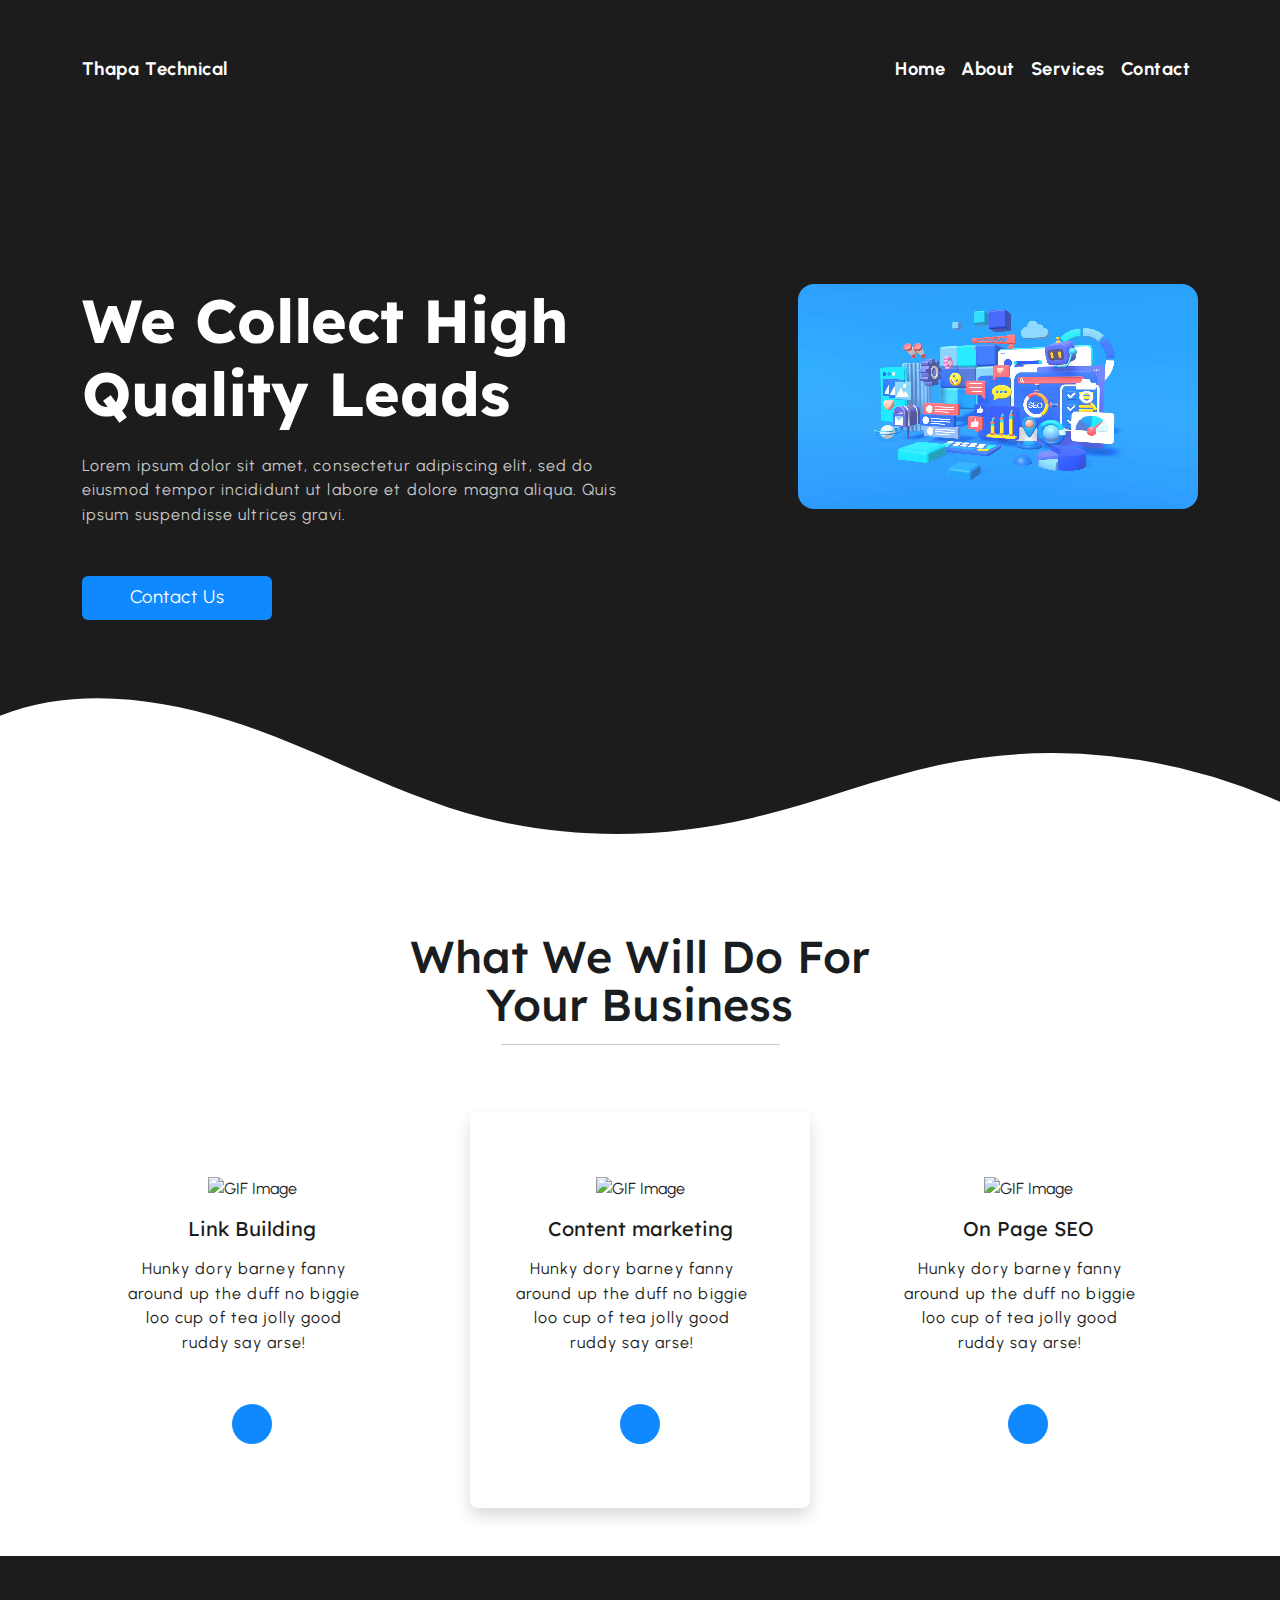
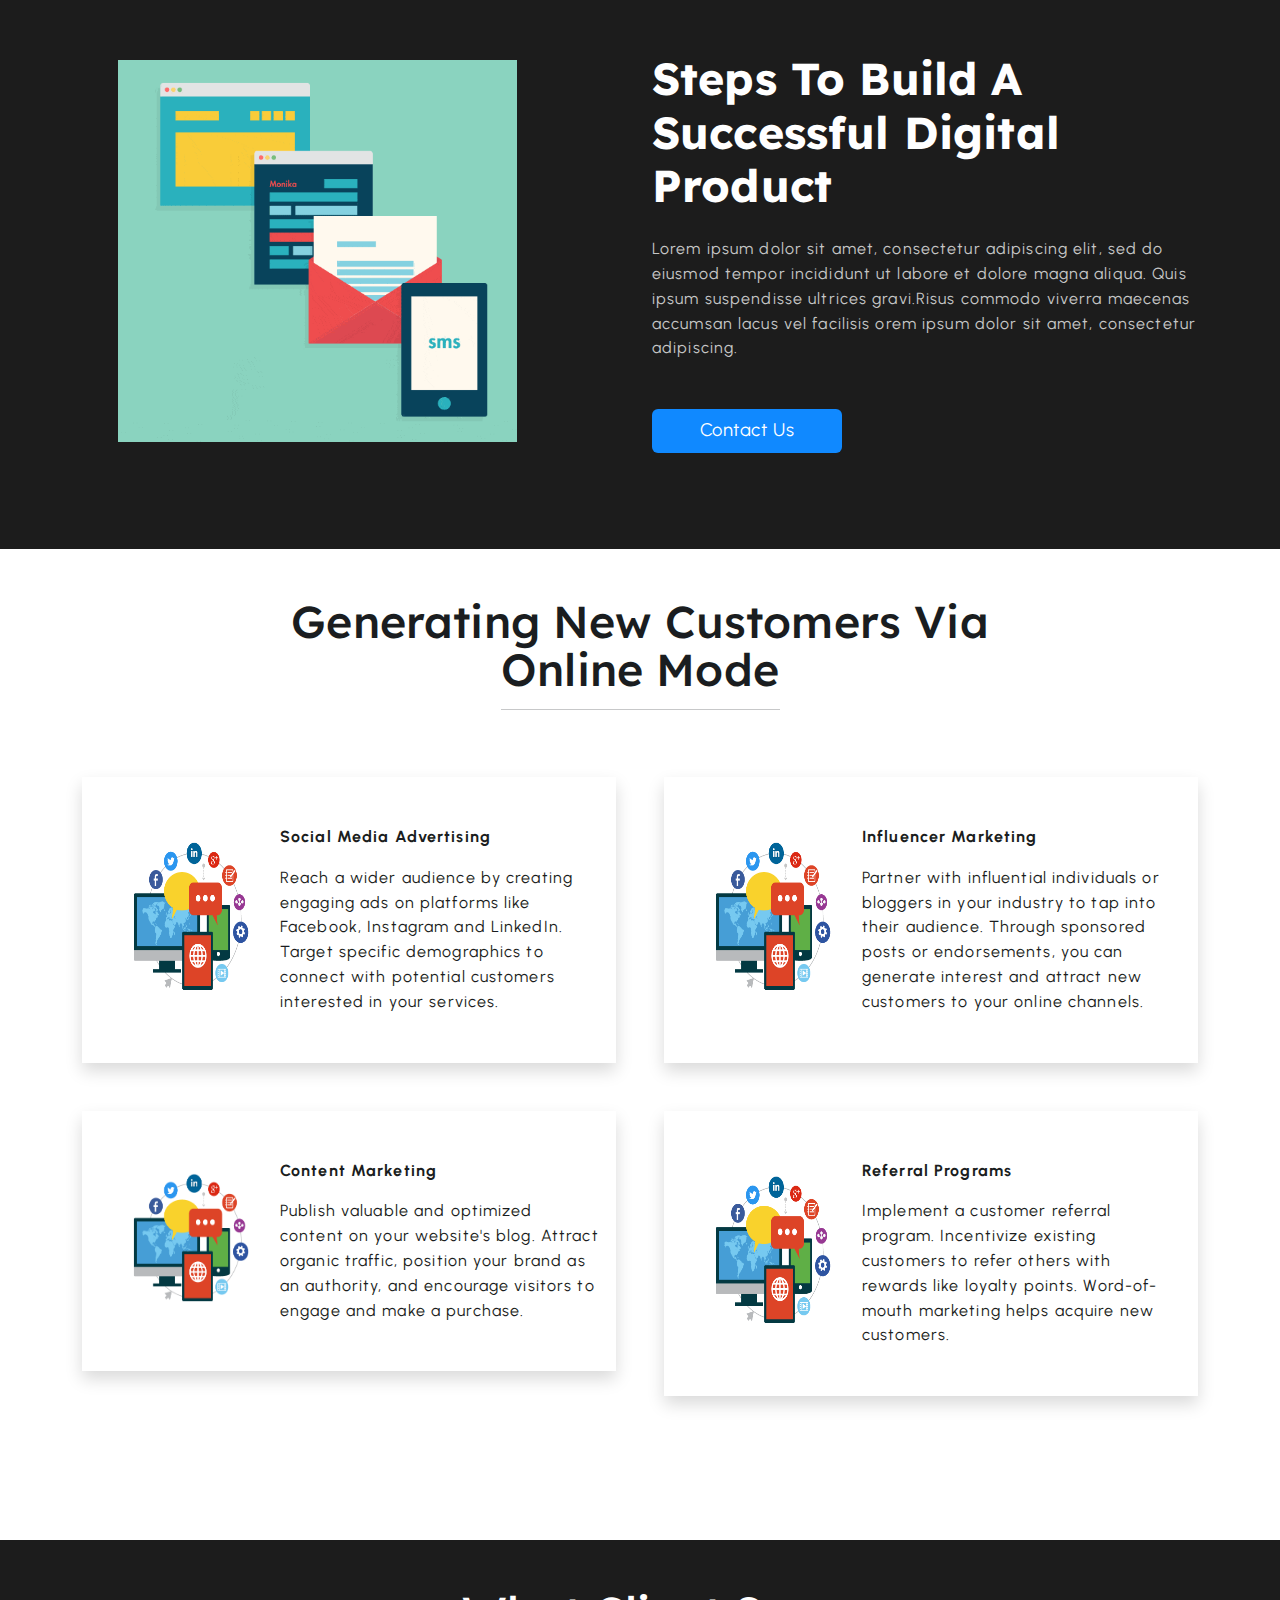
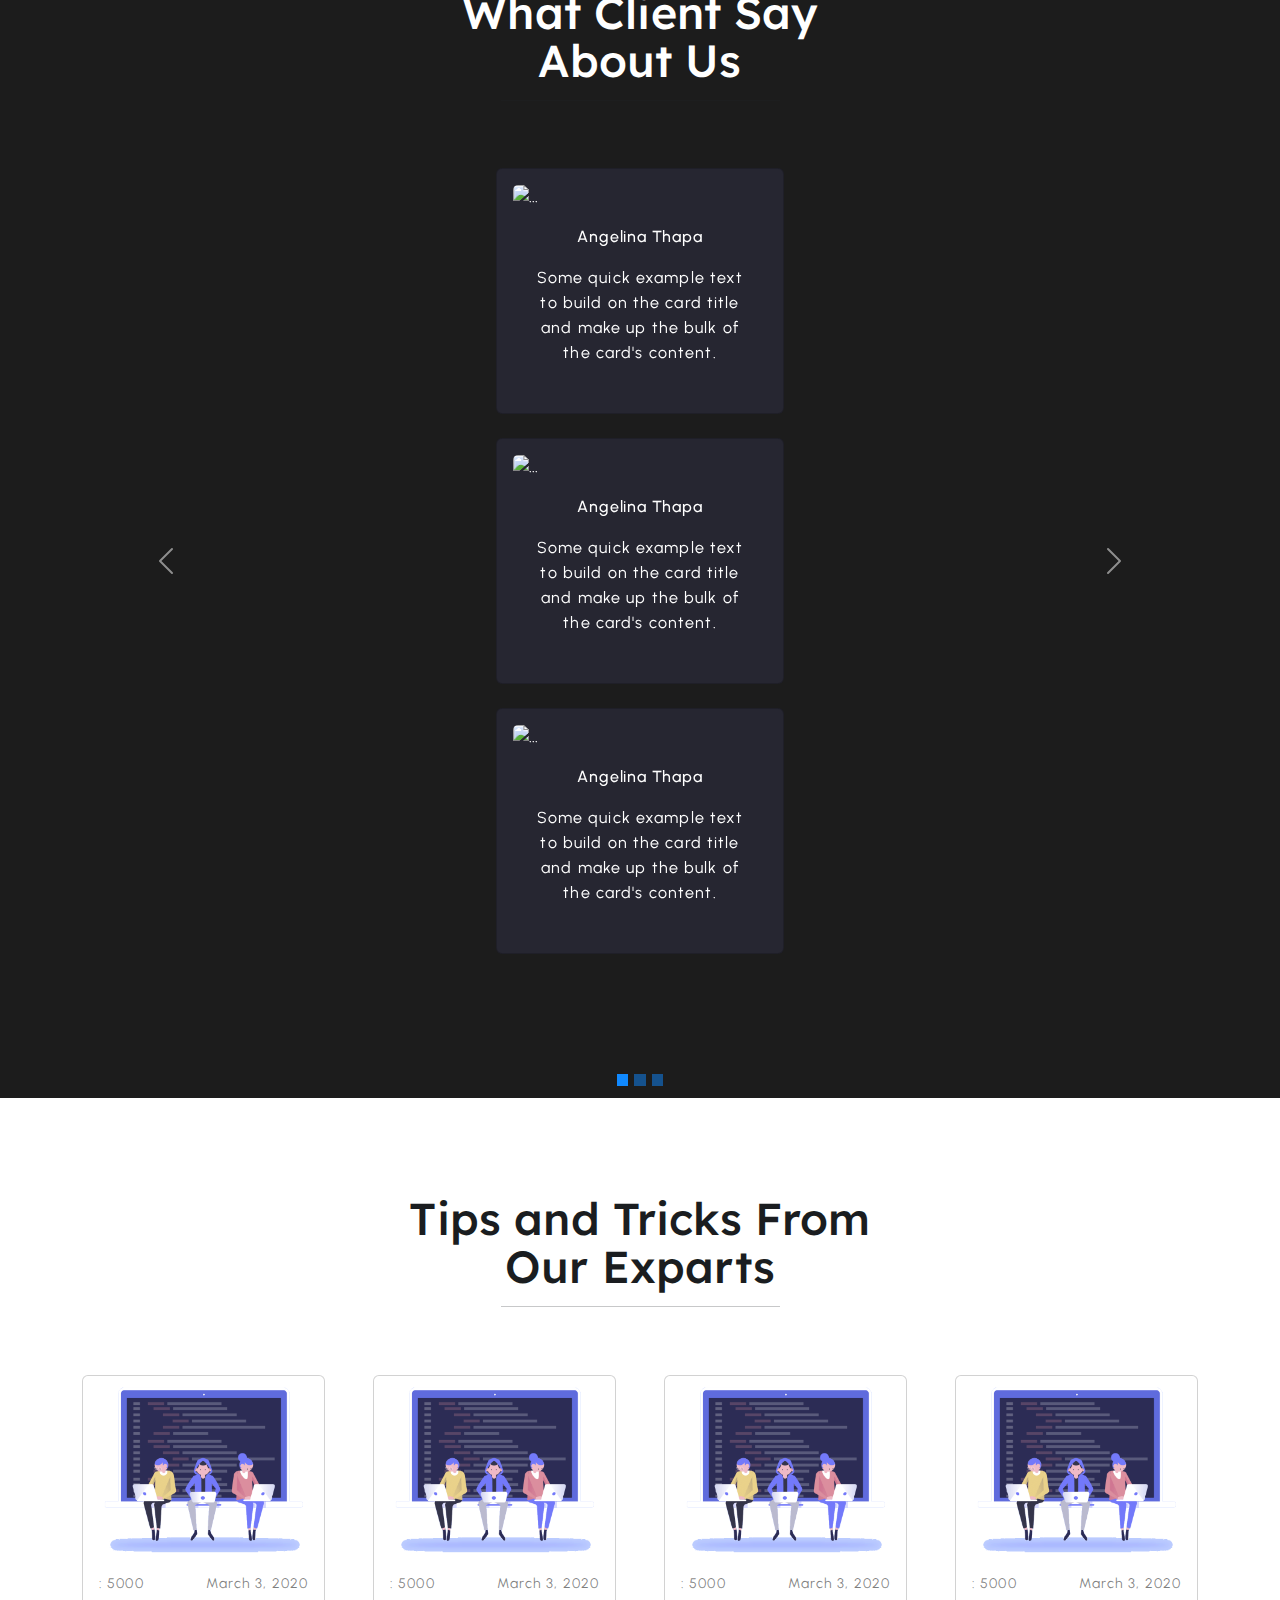
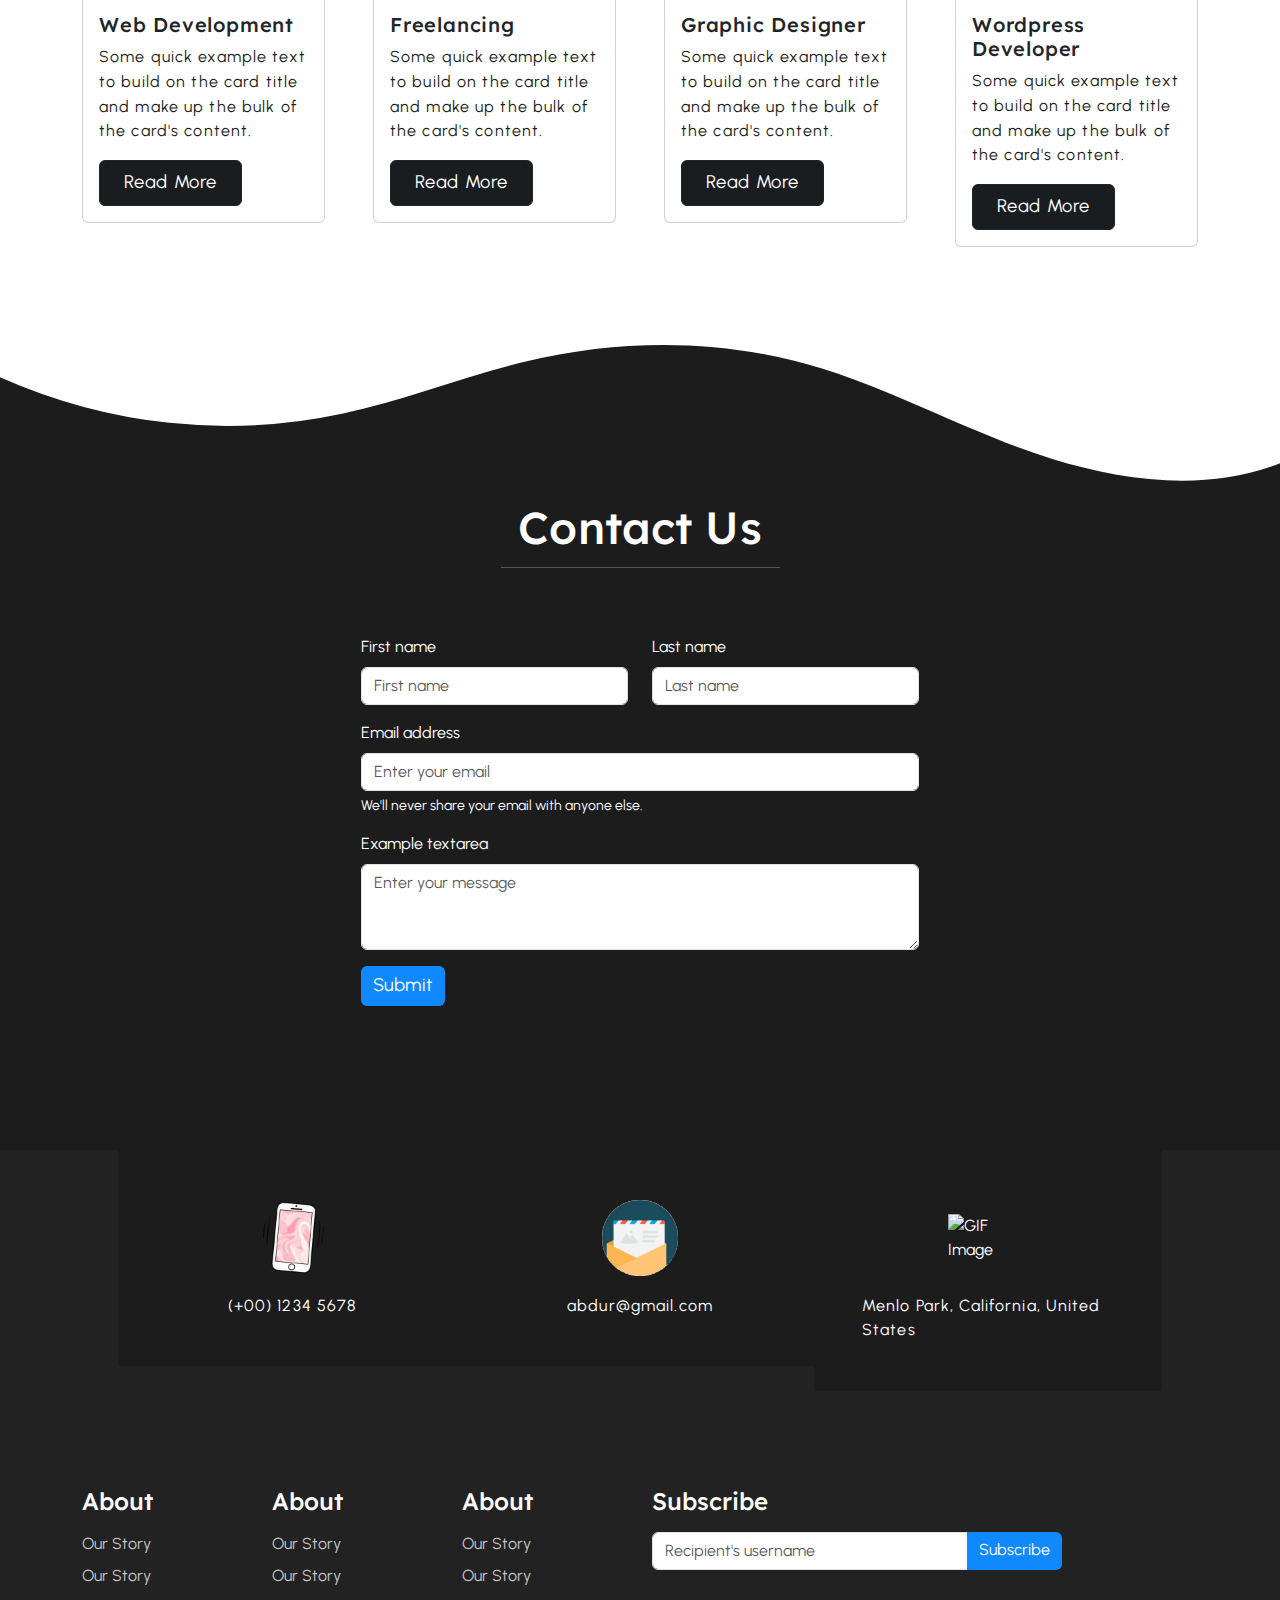
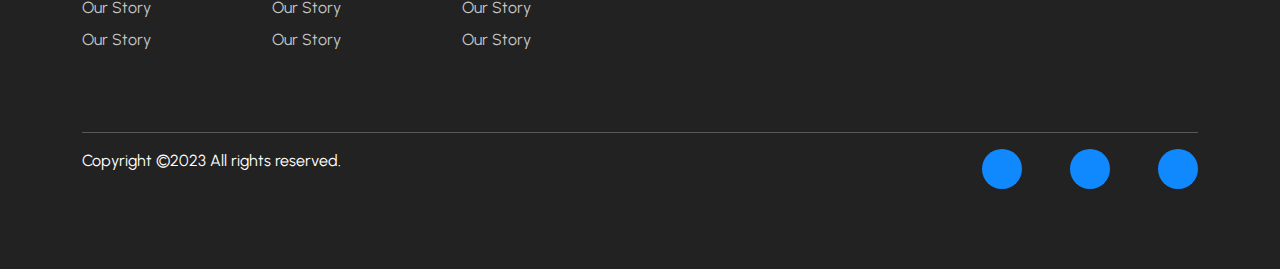
==== commit 08c63b10: "finished" ====
--- a/index.html
+++ b/index.html
@@ -128,7 +128,7 @@
                 <div class=" card-box rounded-2 p-5 text-center shadow">
                     <img
                           alt="GIF Image" class="img-fluid"
-                         src="./images/speaker.gif" width="200px">
+                         src="./images/link.gif" width="200px">
 
                     <h5 class="my-3 fw-normal"> Content marketing </h5>
                     <p class="pe-3 mb-5">
@@ -147,7 +147,7 @@
                 <div class=" card-box rounded-2 p-5 text-center">
                     <img
                             alt="GIF Image" class="img-fluid"
-                         src="./images/seo.gif" width="200px">
+                         src="./images/link.gif" width="200px">
                     <h5 class="my-3 fw-normal "> On Page SEO </h5>
                     <p class="pe-3 mb-5">
                         Hunky dory barney fanny around up the duff no biggie loo cup of tea jolly good ruddy say arse!
@@ -174,8 +174,8 @@
             <div class="col-xl-6 xol-lg-6 col-md-12 col-12 img-section">
                 <figure>
                     <img
-                            alt="mobile chat" class="img-fluid" width="100px"
-                         src="./images/phone.gif">
+                            alt="mobile chat" class="img-fluid m-5" width="100px"
+                         src="./images/product.gif">
                 </figure>
             </div>
 
@@ -212,7 +212,7 @@
                     <!--                    <i class="bg-theme fa-solid d-md-block d-none fa-folder-tree align-self-center fa-3x px-5"></i>-->
                     <img
                             alt="GIF Image" class=" d-md-block d-none  img-fluid mx-3"
-                         src="./images/phone.gif"
+                         src="./images/ad.png"
                          width="150px">
 
                     <div class="row ">
@@ -229,7 +229,7 @@
 <!--                             plx download the images, gifs from here http://bit.ly/3zJ49Q7 -->
                     <img
                     alt="GIF Image" class=" d-md-block d-none  img-fluid mx-3"
-                         src="./images/online.gif"
+                         src="./images/ad.png"
                          width="150px">
 
                     <div class="row ">
@@ -244,7 +244,7 @@
             <div class="col-xl-6 col-md-12 ">
                 <div class="d-flex  px-3 py-5 shadow ">
                     <img alt="GIF Image" class=" d-md-block d-none  img-fluid mx-3"
-                         src="./images/online.gif"
+                         src="./images/ad.png"
                          width="150px">
 
                     <div class="row ">
@@ -260,14 +260,13 @@
                 <div class="d-flex  px-3 py-5 shadow ">
                     <img
                           alt="GIF Image" class=" d-md-block d-none  img-fluid mx-3"
-                         src="./images/phone.gif"
+                         src="./images/ad.png"
                          width="150px">
 
                     <div class="row ">
                         <p class="mb-3 fw-bolder">Referral Programs</p>
                         <p>Implement a customer referral program. Incentivize existing customers to refer others with
-                            rewards like discounts or loyalty points. Word-of-mouth marketing helps acquire new
-                            customers.</p>
+                            rewards like loyalty points. Word-of-mouth marketing helps acquire new customers.</p>
                     </div>
                 </div>
             </div>
@@ -537,7 +536,7 @@
 <!--testimonail section ends-->
 
 <!--Pricing section -->
-<section class="common-section blog-section">
+<section class="common-section blog-section pt-5">
     <div class="common-heading container text-center common-title  ">
         <h2 class="common-heading">Tips and Tricks From <br>Our Exparts</h2>
         <hr class="w-25 mx-auto">
@@ -549,7 +548,7 @@
                 <div class="d-flex justify-content-center align-items-center">
                     <div class="card" style="width: 18rem;">
                         <img alt="..." class="card-img-top"
-                             src="./images/1.png">
+                             src="./images/developer.gif">
                         <div class="card-body">
                             <div class="d-flex justify-content-between">
 
@@ -572,7 +571,7 @@
                     <div class="card" style="width: 18rem;">
                         <img alt="..."
                         class="card-img-top"
-                             src="./images/2.png">
+                             src="./images/developer.gif">
                         <div class="card-body">
                             <div class="d-flex justify-content-between">
 
@@ -595,7 +594,7 @@
                         <img alt="..."
 
                              plx download the images, gifs from here class="card-img-top"
-                             src="./images/3.png">
+                             src="./images/developer.gif">
                         <div class="card-body">
                             <div class="d-flex justify-content-between">
 
@@ -614,7 +613,7 @@
             <div class="col-xl-3 col-md-6 col-12 ">
                 <div class="d-flex justify-content-center align-items-center">
                     <div class="card" style="width: 18rem;">
-                        <img alt="..." class="card-img-top" src="./images/4.png">
+                        <img alt="..." class="card-img-top" src="./images/developer.gif">
 <!--                             plx download the images, gifs from here http://bit.ly/3zJ49Q7-->
                         <div class="card-body">
                             <div class="d-flex justify-content-between">
@@ -719,7 +718,7 @@
                             <!--                            <i class="fa-solid fa-phone"></i>-->
                             <img src="./images/email.gif" alt="GIF Image" class="img-fluid">
                         </div>
-                        <p class="text-white">(+00) 1234 5678</p>
+                        <p class="text-white">abdur@gmail.com</p>
                     </div>
                 </div>
 
@@ -728,7 +727,7 @@
                         <div class="icon-div d-flex justify-content-center align-items-center rounded-circle mb-3">
                             <img src="./images/map.gif" alt="GIF Image" class="img-fluid">
                         </div>
-                        <p class="text-white">(+00) 1234 5678</p>
+                        <p class="text-white">Menlo Park, California, United States</p>
                     </div>
                 </div>
             </div>
@@ -796,7 +795,7 @@
 
             <div class="row">
                 <div class="col-lg-8 col-12 ">
-                    Copyright ©2023 All rights reserved. | This template is made with by <span class="bg-theme"> ThapaTechnical.com</span>
+                    Copyright ©2023 All rights reserved.
                 </div>
                 <div class="col-md-4 col-12  ">
                     <div class="d-flex justify-content-center justify-content-lg-end gap-5 mt-lg-0 mt-3">
